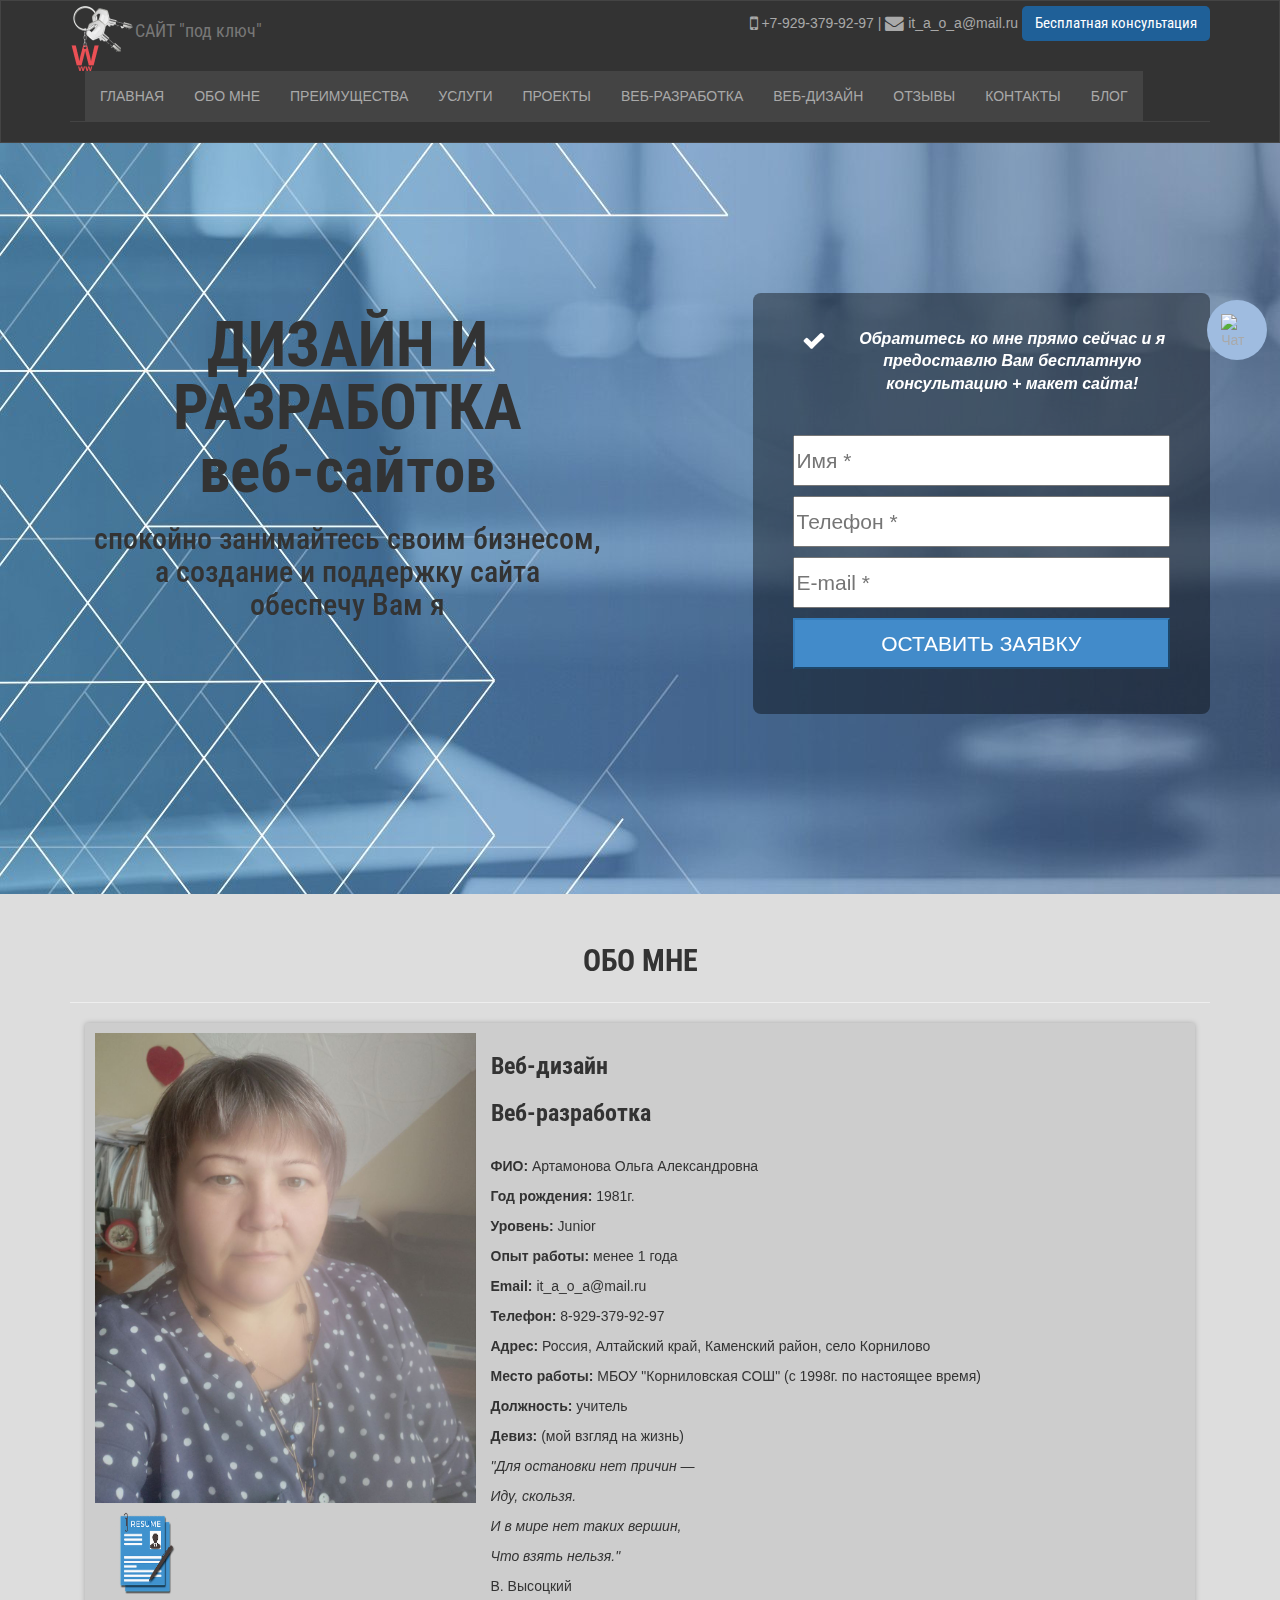
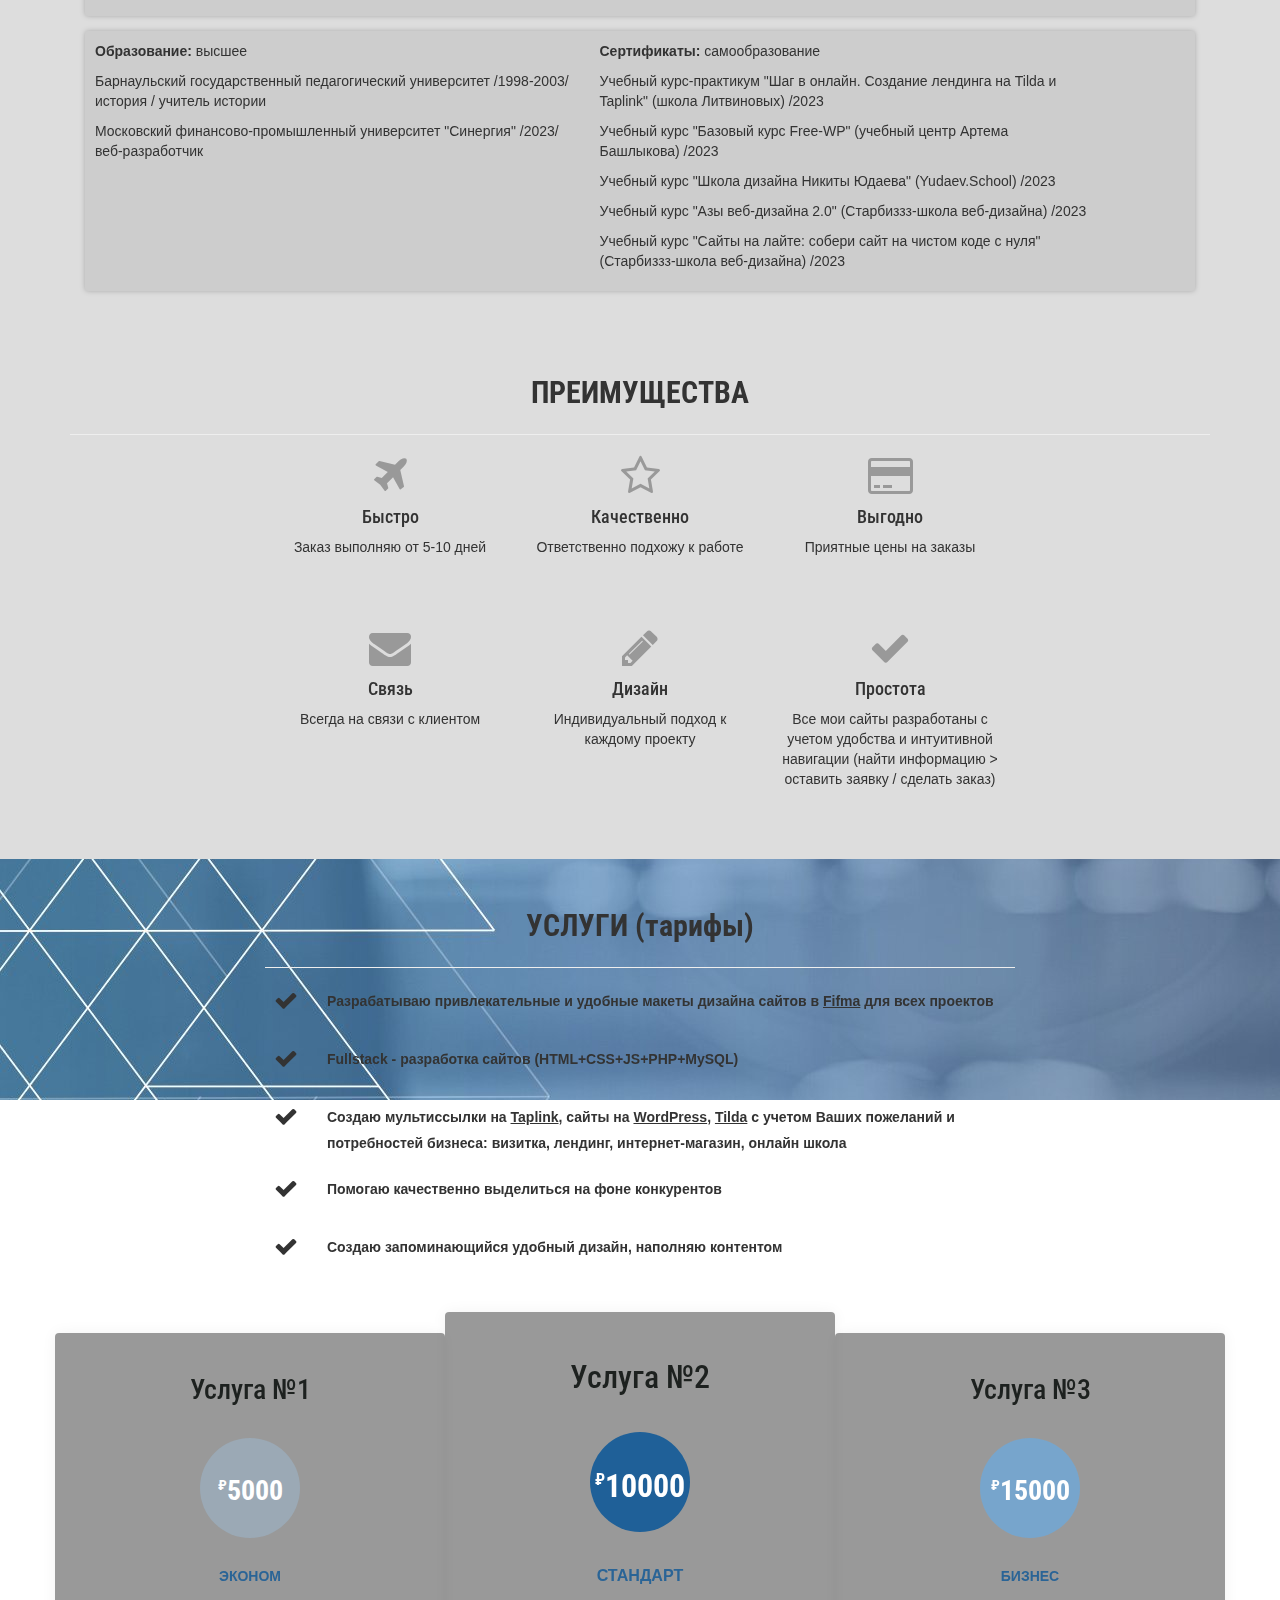
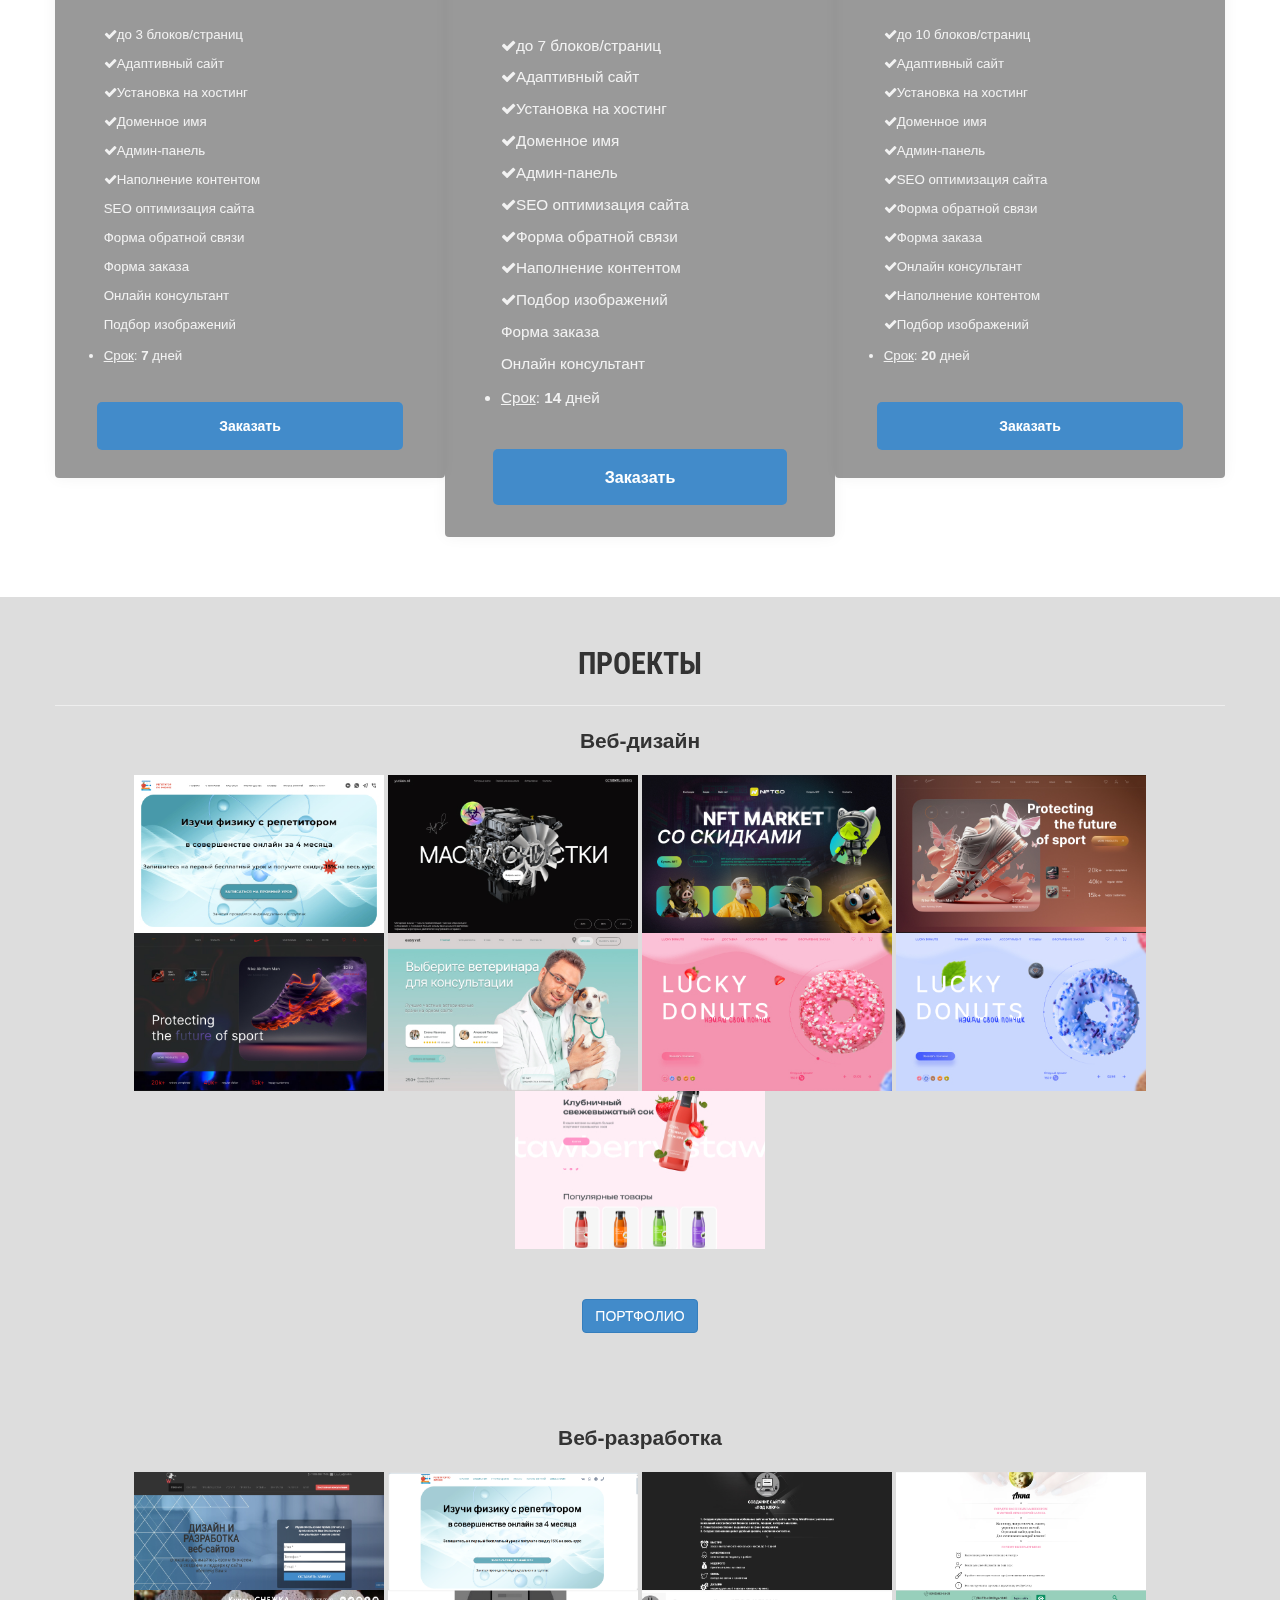
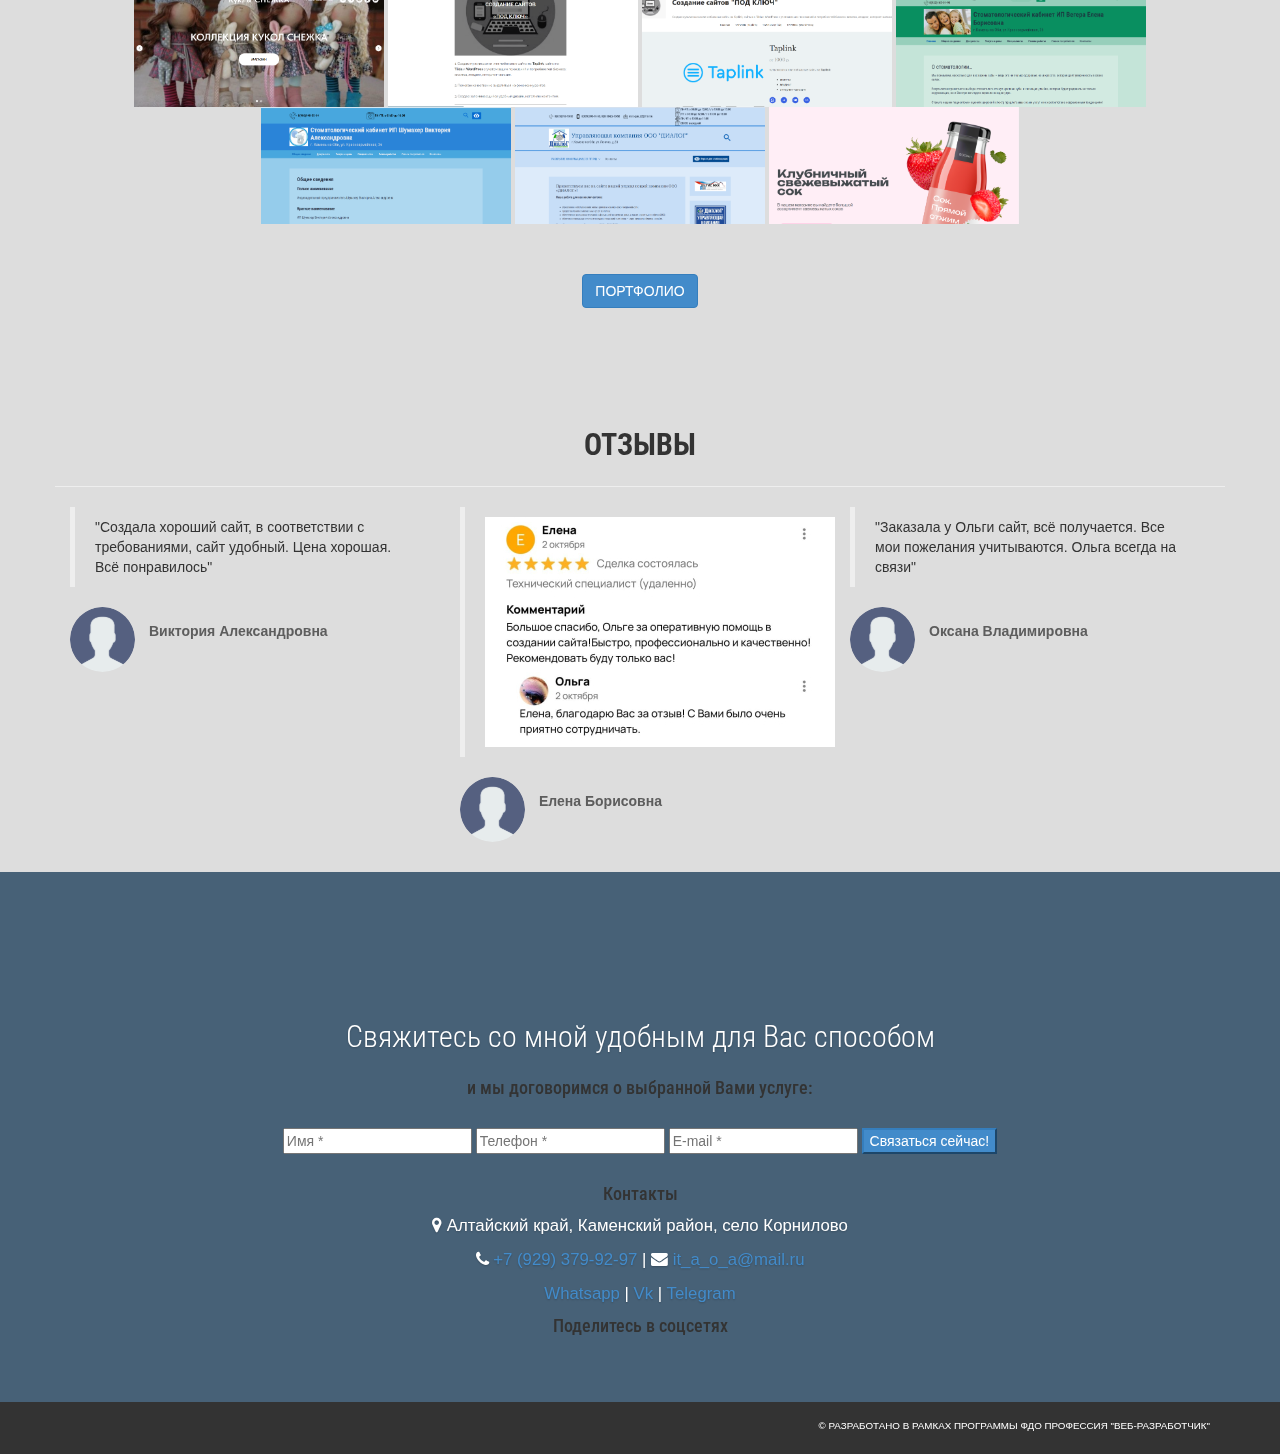
==== index.html @ b6590547 "Add files via upload" ====
<!DOCTYPE html>
<html lang="en">

<head>
    <meta charset="utf-8">
    <meta http-equiv="X-UA-Compatible" content="IE=edge">
    <meta name="viewport" content="width=device-width, initial-scale=1.0">
    <meta name="description" content="">
    <meta name="author" content="">
    <title>САЙТ "под ключ"</title>
    <!-- Bootstrap core CSS -->
    <link href="assets/css/bootstrap.css" rel="stylesheet">
    <!-- Custom styles for this template -->
    <link href="assets/css/font-awesome.min.css" rel="stylesheet">
    <link href="assets/css/main.css" rel="stylesheet">
    <link href="assets/css/animate.css" rel="stylesheet"> 
    <link href="assets/css/messenger.css" rel="stylesheet">    
    <link href="https://stackpath.bootstrapcdn.com/font-awesome/4.7.0/css/font-awesome.min.css" rel="stylesheet">        
</head>
<body>
    <div class="bgparallax"></div>  
    <!-- Fixed navbar -->
    <div class="navbar navbar-default navbar-top">
        <div class="container">
            <header style="padding-top:5px;">
                <!-- Блок с уникальным именем logo и стилем, который задаёт выравнивание элемента по левому краю -->
                <div id="logo" style="float:left">
                <!-- Элемент img для вывода изображения, которое имеет имя logo.png и расположено в папке images -->
                <a href="index.html"><img src="assets/img/logo.png"></a></div>     
                <div class="navbar-header">
                <a class="navbar-brand" href="#">САЙТ "под ключ"</a> </div>            
                <!-- Блок с уникальным именем contacts и стилем, который задаёт выравнивание элемента по правому краю -->
                <div id="contacts" style="float:right;">                    
                    <!--Элемент i служит для вывода иконки Awesome с именем fa-mobile -->
                    <i class="fa fa-mobile fa-lg"></i> +7-929-379-92-97 |
                    <i class="fa fa-envelope fa-lg"></i> it_a_o_a@mail.ru 
                    <button class="trigger">Бесплатная консультация</button>
                    <div class="modal">
                        <div class="modal-content">
                            <span class="close-button">×</span>
                            <form method="post" action="#">
                                <input type="text" name="name" id="header_form_name" placeholder="Имя *">
                                <input type="text" name="tel" id="header_form_name" placeholder="Телефон *">
                                <input type="text" name="email" id="header_form_email" placeholder="E-mail *">
                                <input type="submit" name="submit" value="ОСТАВИТЬ ЗАЯВКУ" class="btn-primary"> 
                            </form>
                        </div>
                    </div>  
                </div> 
                <div class="clearfix"></div>            
            </header> 
                <!-- Навигационное меню -->    
                <nav class="navbar navbar-default navbar-static-top" role="navigation">
                    <div class="navbar-header">
                        <button type="button" class="navbar-toggle collapsed" data-toggle="collapse" data-target="#bs-menu">
                          <span class="sr-only">Toggle navigation</span>
                          <span class="icon-bar"></span>
                          <span class="icon-bar"></span>
                          <span class="icon-bar"></span>
                        </button>
                    </div>
                    <div class="collapse navbar-collapse" id="bs-menu">
                        <ul class="nav navbar-nav">
                            <!-- Активный пункт меню "Главная" -->
                            <li class="active"><a href="index.html">ГЛАВНАЯ</a></li>
                            <!-- Пункт меню "Обо мне" -->
                            <li class="active"><a href="#about">ОБО МНЕ</a></li>
                            <!-- Пункт меню "Преимущества" -->
                            <li class="active"><a href="#benefits">ПРЕИМУЩЕСТВА</a></li>
                            <!-- Пункт меню "Услуги" -->
                            <li class="active"><a href="#tarifs">УСЛУГИ</a></li>
                            <!-- Пункт меню "Проекты" -->
                            <li class="active"><a href="#work">ПРОЕКТЫ</a></li>                                
                            <!-- Пункт меню "Портфолио" -->
                            <li class="active"><a href="portfolio.html">ВЕБ-РАЗРАБОТКА</a></li>
                            <!-- Пункт меню "Галерея" -->
                            <li class="active"><a href="slider.html">ВЕБ-ДИЗАЙН</a></li>       
                            <!-- Пункт меню "Отзывы" -->
                            <li class="active"><a href="#testimonials">ОТЗЫВЫ</a></li>
                            <!-- Пункт меню "Контакты" -->
                            <li class="active"><a href="contacts.html">КОНТАКТЫ</a></li>                           
                            <!-- Пункт меню "Блог" -->
                            <li class="active"><a href="blog.html">БЛОГ</a></li>
                        </ul>                        
                    </div>
                    <div class="messenger">
                        <div title="Чат с менеджером" class="messenger-btn"><img src="https://volgo-prime.ru/img/icons/chat.svg" alt="Чат" /></div>
                        <div id="messenger-links" class="messenger-links">
                        <a title="Позвонить" href="tel:+7 (929) 379-92-97"><img src="https://volgo-prime.ru/img/icons/phone-icon.svg" alt="Позвонить" /></a>
                        <a title="Whatsapp" href="whatsapp://send?phone=+79293799297"><img src="https://volgo-prime.ru/img/icons/whatsapp-icon.svg" alt="Whatsapp" /></a>
                        <a title="Telegram" href="https://telegram.me/it_a_o_a"><img src="https://volgo-prime.ru/img/icons/telegram-icon.svg" alt="Telegram" /></a>
                        <a title="Вконтакте" href="https://vk.com/artamonovaolgaa"><img src="https://volgo-prime.ru/img/icons/vk-icon.svg" alt="Вконтакте" /></a>
                        </div>
                    </div>
                </nav>  
        </div>
    </div>   
    <div class="jumbotron">
        <div class="container">
            <!-- вступительный блок  -->
            <div class="row">
                <div class="col-sm-6 col-md-7 col-lg-6">                    
                        <h1><b>ДИЗАЙН И РАЗРАБОТКА <br> веб-сайтов</b></h1>
                        <h2>спокойно занимайтесь своим бизнесом, <br> а создание и поддержку сайта <br> обеспечу Вам я</h2> 
                </div>
                <div class="col-sm-6 col-md-5 col-lg-offset-1">
                    <div class="headform">
                        <ul class="headform-list">
                            <li>
                                <p><i class="fa fa-check"></i> <b>Обратитесь ко мне прямо сейчас и я предоставлю Вам бесплатную консультацию + макет сайта!</b> </p>
                            </li>                            
                        </ul>
                        <form method="post" action="#">
                            <input type="text" name="name" id="header_form_name" placeholder="Имя *">
                            <input type="text" name="tel" id="header_form_name" placeholder="Телефон *">
                            <input type="text" name="email" id="header_form_email" placeholder="E-mail *">
                            <input type="submit" name="submit" value="ОСТАВИТЬ ЗАЯВКУ" class="btn-primary"> 
                        </form>
                    </div>
                </div>
            </div>
        </div>
    </div>                
    <main role="main">
        <div class="bg-2">
            <div class="container">
                <!-- Обо мне  -->
                <section id="about">
                    <h2 class="text-center"><b>ОБО МНЕ</b></h2>
                    <!-- Создание горизонтальной линии -->
                    <hr />
                    <!-- Создание 1 блока -->
                    <ul style="list-style:none; margin:15px; padding:10px; box-shadow:0 0 5px #aaa;
                background: #cdcdcd; border-radius: 3px;">
                        <li class="list1_img" style="float:left; width: 35%;">
                        <img src="assets/img/about.jpg" class="img-responsive">
                        <a  target="_blank" href="assets/img/rezyume1.png">
                            <img width="100" height="100" src="assets/img/rezyume.png"></a>
                        </li>
                        <li class="list1_desc" style="float:left; width:50%; margin-left:1em;">
                        <h3><b>Веб-дизайн</b></h3>
                        <h3><b>Веб-разработка</b></h3>
                        <br>
                        <p><b>ФИО: </b>Артамонова Ольга Александровна</p>
                        <p><b>Год рождения: </b>1981г.</p>
                        <p><b>Уровень: </b>Junior</p>
                        <p><b>Опыт работы: </b>менее 1 года</p>
                        <p><b>Email: </b>it_a_o_a@mail.ru</p>
                        <p><b>Телефон: </b>8-929-379-92-97</p>
                        <p><b>Адрес: </b>Россия, Алтайский край, Каменский район, село Корнилово</p>
                        <p><b>Место работы: </b>МБОУ "Корниловская СОШ" (с 1998г. по настоящее время)</p>
                        <p><b>Должность: </b>учитель</p>
                        <p><b>Девиз: </b>(мой взгляд на жизнь)</p>
                        <p><i>"Для остановки нет причин — </i></p>
                        <p><i>Иду, скользя.</i></p>
                        <p><i>И в мире нет таких вершин,</i></p>
                        <p><i>Что взять нельзя."</i></p>
                        <p>В. Высоцкий</p>                       
                        </li>
                        <div class="clearfix"> </div>
                    </ul>
                    <!-- Создание 2 блока -->
                    <ul style="list-style:none; margin:15px; padding:10px; box-shadow:0 0 5px #aaa;
                background: #cdcdcd; border-radius: 3px;">
                        <li class="list1_img" style="float:left; width: 45%;">
                            <p><b>Образование: </b>высшее</p>
                            <p>Барнаульский государственный педагогический университет /1998-2003/ история / учитель истории </p>
                            <p>Московский финансово-промышленный университет "Синергия" /2023/ веб-разработчик </p>
                        </li>
                        <li class="list1_desc" style="float:left; width:45%; margin-left:1em;">                            
                            <p><b>Сертификаты: </b>самообразование</p>
                            <p>Учебный курс-практикум "Шаг в онлайн. Создание лендинга на Tilda и Taplink" (школа Литвиновых) /2023 </p>
                            <p>Учебный курс "Базовый курс Free-WP" (учебный центр Артема Башлыкова) /2023 </p>
                            <p>Учебный курс "Школа дизайна Никиты Юдаева" (Yudaev.School) /2023 </p>
                            <p>Учебный курс "Азы веб-дизайна 2.0" (Старбиззз-школа веб-дизайна) /2023 </p>
                            <p>Учебный курс "Сайты на лайте: собери сайт на чистом коде с нуля" (Старбиззз-школа веб-дизайна) /2023 </p>
                        </li>
                        <div class="clearfix"> </div>
                    </ul>
                    <br>                    
                </section>
                <!-- Преимущества  -->
                <section id="benefits">
                    <h2 class="text-center"><b>ПРЕИМУЩЕСТВА</b></h2>
                    <!-- Создание горизонтальной линии -->
                    <hr />
                    <div class="row">
                        <div class="col-lg-8 col-lg-offset-2">
                            <div class="col-md-4 text-center"> <a href="#"><i class="fa fa-plane fa-3x"></i></a>
                                <h4>Быстро</h4>
                                <p>Заказ выполняю от 5-10 дней</p>
                            </div>
                            <div class="col-md-4 text-center"> <a href="#"><i class="fa fa-star-o fa-3x"></i></a>
                                <h4>Качественно</h4>
                                <p>Ответственно подхожу к работе</p>
                            </div>
                            <div class="col-md-4 text-center"> <a href="#"><i class="fa fa-credit-card fa-3x"></i></a>
                                <h4>Выгодно</h4>
                                <p>Приятные цены на заказы</p>
                            </div>
                        </div>
                    </div>
                    <br>
                    <br>
                    <br>
                    <div class="row">
                        <div class="col-lg-8 col-lg-offset-2">
                            <div class="col-md-4 text-center"> <a href="#"><i class="fa fa-envelope fa-3x"></i></a>
                                <h4>Связь</h4>
                                <p>Всегда на связи с клиентом</p>
                            </div>                           
                            <div class="col-md-4 text-center"> <a href="#"><i class="fa fa-pencil fa-3x"></i></a>
                                <h4>Дизайн</h4>
                                <p>Индивидуальный подход к каждому проекту</p>
                            </div>
                            <div class="col-md-4 text-center"> <a href="#"><i class="fa fa-check fa-3x"></i></a>
                                <h4>Простота</h4>
                                <p>Все мои сайты разработаны с учетом удобства и интуитивной навигации (найти информацию > оставить заявку / сделать заказ)</p>
                            </div>
                        </div>
                    </div>                    
                </section>
                <br>
                <br>
                <br>
            </div>
        </div>      
        <!-- Услуги -->
        <div class="container">
            <section id="tarifs">
                <div class="row">
                    <div class="col-lg-8 col-lg-offset-2">
                        <h2 class="text-center"><b>УСЛУГИ (тарифы)</b></h2>
                        <!-- Создание горизонтальной линии -->
                        <hr />
                        <ul class="headform-list">
                            <li>
                                <p><i class="fa fa-check"></i> <b>Разрабатываю привлекательные и удобные макеты дизайна сайтов в <u>Fifma</u> для всех проектов</b> </p>
                            </li>
                            <li>
                                <p><i class="fa fa-check"></i> <b>Fullstack - разработка сайтов (HTML+CSS+JS+PHP+MySQL)</b> </p>
                            </li>
                            <li>
                                <p><i class="fa fa-check"></i> <b>Создаю мультиссылки на <u>Taplink</u>, сайты на <u>WordPress</u>, <u>Tilda</u> с учетом Ваших пожеланий и потребностей бизнеса: визитка, лендинг, интернет-магазин, онлайн школа</b> </p>
                            </li>
                            <li>
                                <p><i class="fa fa-check"></i> <b>Помогаю качественно выделиться на фоне конкурентов</b> </p>
                            </li>
                            <li>
                                <p><i class="fa fa-check"></i> <b>Создаю запоминающийся удобный дизайн, наполняю контентом</b> </p>
                            </li>
                        </ul>
                        <p></p>
                    </div>
                </div>
                <div class="row">
                    <div class="col-lg-4 pricing_item">
                        <h3>Услуга №1</h3>
                        <h5 class="price"><span class="currency">₽</span>5000</h5>
                        <p class="sentence"><b>ЭКОНОМ</b></p>
                        <ul>
                            <p><i class="fa fa-check"></i>до 3 блоков/страниц</p>                                                     
                            <p><i class="fa fa-check"></i>Адаптивный сайт</p>
                            <p><i class="fa fa-check"></i>Установка на хостинг</p>
                            <p><i class="fa fa-check"></i>Доменное имя</p>
                            <p><i class="fa fa-check"></i>Админ-панель</p>                            
                            <p><i class="fa fa-check"></i>Наполнение контентом</p> 
                            <p>SEO оптимизация сайта</p>
                            <p>Форма обратной связи</p>   
                            <p>Форма заказа</p>
                            <p>Онлайн консультант</p>
                            <p>Подбор изображений</p>
                            <li><u>Срок</u>: <strong>7</strong> дней</li>
                        </ul>
                        <button>Заказать</button>
                    </div>
                    <div class="col-lg-4 pricing_item featured">
                        <h3>Услуга №2</h3>
                        <h5 class="price"><span class="currency">₽</span>10000</h5>
                        <p class="sentence">СТАНДАРТ</p>
                        <ul>
                            <p><i class="fa fa-check"></i>до 7 блоков/страниц</p>
                            <p><i class="fa fa-check"></i>Адаптивный сайт</p>
                            <p><i class="fa fa-check"></i>Установка на хостинг</p>
                            <p><i class="fa fa-check"></i>Доменное имя</p>
                            <p><i class="fa fa-check"></i>Админ-панель</p>
                            <p><i class="fa fa-check"></i>SEO оптимизация сайта</p>
                            <p><i class="fa fa-check"></i>Форма обратной связи</p>
                            <p><i class="fa fa-check"></i>Наполнение контентом</p>
                            <p><i class="fa fa-check"></i>Подбор изображений</p>                              
                            <p>Форма заказа</p>
                            <p>Онлайн консультант</p>                            
                            <li><u>Срок</u>: <strong>14</strong> дней</li>
                        </ul>
                        <button>Заказать</button>
                    </div>
                    <div class="col-lg-4 pricing_item">
                        <h3>Услуга №3</h3>
                        <h4 class="price"><span class="currency">₽</span>15000</h4>
                        <p class="sentence">БИЗНЕС</p>
                        <ul>
                            <p><i class="fa fa-check"></i>до 10 блоков/страниц</p>
                            <p><i class="fa fa-check"></i>Адаптивный сайт</p>
                            <p><i class="fa fa-check"></i>Установка на хостинг</p>
                            <p><i class="fa fa-check"></i>Доменное имя</p>
                            <p><i class="fa fa-check"></i>Админ-панель</p>
                            <p><i class="fa fa-check"></i>SEO оптимизация сайта</p>
                            <p><i class="fa fa-check"></i>Форма обратной связи</p>
                            <p><i class="fa fa-check"></i>Форма заказа</p>
                            <p><i class="fa fa-check"></i>Онлайн консультант</p>
                            <p><i class="fa fa-check"></i>Наполнение контентом</p>
                            <p><i class="fa fa-check"></i>Подбор изображений</p>                             
                            <li><u>Срок</u>: <strong>20</strong> дней</li>
                        </ul>
                        <button>Заказать</button>
                    </div>
                </div>                
            </section>
            <br>
            <br>
            <br>
        </div>
        <!-- Проекты -->
        <!-- Блок, содержащий информацию об основных проектах -->    
        <div class="bg-2">
            <div class="container">                          
                <section id="work">
                    <!-- Создание ряда, с выравниванием текста внутри блока по центру и заполнением фона цветом #f3f3f3 -->
                    <div class="row" style="text-align:center;">
                    <!-- Создание заголовка h2 -->
                    <h2><b>ПРОЕКТЫ</b></h2>                                        
                    <!-- Создание горизонтальной линии -->
                    <hr />                                  
                    <!-- Создание дополнительного текста под заголовком -->
                    <p class="lead"><b>Веб-дизайн</b></p>
                    <img class="aligncenter" src="assets/img/pic1.jpg" style="width:250px" onclick="this.style.width='800px'"
                    onmouseout="this.style.width='250px'" > 
                    <img class="aligncenter" src="assets/img/pic2.jpg" style="width:250px" onclick="this.style.width='800px'"
                    onmouseout="this.style.width='250px'" >
                    <img class="aligncenter" src="assets/img/pic3.jpg" style="width:250px" onclick="this.style.width='800px'"
                    onmouseout="this.style.width='250px'" >
                    <img class="aligncenter" src="assets/img/pic4.jpg" style="width:250px" onclick="this.style.width='800px'"
                    onmouseout="this.style.width='250px'" >
                    <img class="aligncenter" src="assets/img/pic5.jpg" style="width:250px" onclick="this.style.width='800px'"
                    onmouseout="this.style.width='250px'" >
                    <img class="aligncenter" src="assets/img/pic6.jpg" style="width:250px" onclick="this.style.width='800px'"
                    onmouseout="this.style.width='250px'" >
                    <img class="aligncenter" src="assets/img/pic7.jpg" style="width:250px" onclick="this.style.width='800px'"
                    onmouseout="this.style.width='250px'" >
                    <img class="aligncenter" src="assets/img/pic8.jpg" style="width:250px" onclick="this.style.width='800px'"
                    onmouseout="this.style.width='250px'" >
                    <img class="aligncenter" src="assets/img/pic9.png" style="width:250px" onclick="this.style.width='800px'"
                    onmouseout="this.style.width='250px'" >                    
                    <br> 
                    <div class="text-center"> <a href="slider.html" class="btn btn-primary jbutton">ПОРТФОЛИО</a> </div>
                    <br>
                    <!-- Создание дополнительного текста под заголовком -->
                    <p class="lead"><b>Веб-разработка</b></p>               
                    <img class="aligncenter" src="assets/img/w.png" style="width:250px" onclick="this.style.width='800px'"
                    onmouseout="this.style.width='250px'" > 
                    <img class="aligncenter" src="assets/img/w1.png" style="width:250px" onclick="this.style.width='800px'"
                    onmouseout="this.style.width='250px'" >
                    <img class="aligncenter" src="assets/img/w2.png" style="width:250px" onclick="this.style.width='800px'"
                    onmouseout="this.style.width='250px'" >
                    <img class="aligncenter" src="assets/img/w3.png" style="width:250px" onclick="this.style.width='800px'"
                    onmouseout="this.style.width='250px'" >
                    <img class="aligncenter" src="assets/img/w4.png" style="width:250px" onclick="this.style.width='800px'"
                    onmouseout="this.style.width='250px'" >
                    <img class="aligncenter" src="assets/img/w5.png" style="width:250px" onclick="this.style.width='800px'"
                    onmouseout="this.style.width='250px'" >
                    <img class="aligncenter" src="assets/img/w6.png" style="width:250px" onclick="this.style.width='800px'"
                    onmouseout="this.style.width='250px'" >
                    <img class="aligncenter" src="assets/img/w7.png" style="width:250px" onclick="this.style.width='800px'"
                    onmouseout="this.style.width='250px'" >
                    <img class="aligncenter" src="assets/img/w8.png" style="width:250px" onclick="this.style.width='800px'"
                    onmouseout="this.style.width='250px'" >
                    <img class="aligncenter" src="assets/img/w9.png" style="width:250px" onclick="this.style.width='800px'"
                    onmouseout="this.style.width='250px'" >
                    <img class="aligncenter" src="assets/img/w10.png" style="width:250px" onclick="this.style.width='800px'"
                    onmouseout="this.style.width='250px'" >
                    </div>
                    <div class="text-center"> <a href="portfolio.html" class="btn btn-primary jbutton">ПОРТФОЛИО</a> </div> 
                </section> 
            </div>
        </div>
        <!-- Отзывы -->
        <div class="bg-2">
            <div class="container">
                <div class="row">
                    <section id="testimonials" class ="testimonials">
                        <h2 class="text-center"><b>ОТЗЫВЫ</b></h2>
                        <!-- Создание горизонтальной линии -->
                        <hr />
                        <div class="col-lg-4">
                            <blockquote>"Создала хороший сайт, в соответствии с требованиями, сайт удобный. Цена хорошая. Всё понравилось"</blockquote>
                            <div class="avatar"> <img src="assets/img/avatar.svg" />
                                <p>Виктория Александровна</p>
                            </div>
                        </div>
                        <div class="col-lg-4">
                            <blockquote> <img src="assets/img/vegera.jpg" /> </blockquote>
                            <div class="avatar"> <img src="assets/img/avatar.svg" />
                                <p>Елена Борисовна</p>
                            </div>
                        </div>
                        <div class="col-lg-4">
                            <blockquote>"Заказала у Ольги сайт, всё получается. Все мои пожелания учитываются. Ольга всегда на связи"</blockquote>
                            <div class="avatar"> <img src="assets/img/avatar.svg" />
                                <p>Оксана Владимировна</p>
                            </div>
                        </div>
                    </section>
                </div>
            </div>            
        </div>        
        <!-- Призыв к действию  -->
        <section id="contacts" class="action">
            <div class="container">
                <div class="row">
                    <h2>Свяжитесь со мной удобным для Вас способом</h2>
                    <h4>и мы договоримся о выбранной Вами услуге:</h4>                    
                </div>
                <br>
                <form method="post" action="#">
                    <input type="text" name="name" id="header_form_name" placeholder="Имя *">
                    <input type="text" name="tel" id="header_form_name" placeholder="Телефон *">
                    <input type="text" name="email" id="header_form_email" placeholder="E-mail *">
                    <input type="submit" name="submit" value="Связаться сейчас!" class="btn-primary"> 
                </form>
                <br>                
                <div class="info-box">                
                    <h4>Контакты</h4>                        
                    <p><span class="icon"><i class="fa fa-map-marker" aria-hidden="true"></i></span>
                    <span class="info">Алтайский край, Каменский район, село Корнилово</span></p>                        
                    <p><span class="icon"><i class="fa fa-phone" aria-hidden="true"></i></span>
                    <span class="info"><a href="tel:+7 (929) 379-92-97">+7 (929) 379-92-97</a></span> | 
                    <span class="icon"><i class="fa fa-envelope" aria-hidden="true"></i></span>
                    <span class="info"><a href="mailto:it_a_o_a@mail.ru">it_a_o_a@mail.ru</a></span></p>
                    <p><a href="whatsapp://send?phone=+79293799297">Whatsapp</a> |  
                    <a href="https://vk.com/artamonovaolgaa">Vk</a>  |
                    <a href="https://telegram.me/it_a_o_a">Telegram</a></p> 
                    <h4>Поделитесь в соцсетях</h4>   
                    <div class="ya-share2" data-curtain data-size="s" data-shape="round" data-services="whatsapp,vkontakte,telegram,odnoklassniki"></div>
                    
                </div>
            </div>
        </section>   
    </main>  
    <!-- Footer================================================== -->
    <footer>
        <div class="container">
            <p>© разработано в рамках программы ФДО Профессия "Веб-разработчик" </p>
        </div>
    </footer>
    
    <script src="assets/js/accordion.js"></script>
    <script src="https://code.jquery.com/jquery-1.10.2.min.js"></script>
    <script src="assets/js/scroll.js"></script>
    <script src="assets/js/modalButton.js"></script> 
    <script src="assets/js/slider.js"></script>    
    <script src="assets/js/messenger.js"></script>  
    <script src="https://yastatic.net/share2/share.js" async></script>     
    <script type="text/javascript">
        $(window).scroll(function (e) {
            parallax();
        });

        function parallax() {
            var scrolled = $(window).scrollTop();
            $('.bgparallax').css('top', -(scrolled * 0.2) + 'px');
        }
    </script>    
    <!-- Bootstrap JS размещен внизу для ускорения загрузки -->
    <script src="assets/js/bootstrap.js"></script>
    
</body>
</html>
---- assets/css/main.css ----
@import 'https://fonts.googleapis.com/css?family=Roboto+Condensed';/* импорт шрифта для заголовков */

.navbar-brand,
h1,
h2,
h3,
h4,
h5,
h6 {
    font-family: 'Roboto Condensed', sans-serif;    /* Гуглфонт вывод */
}

/*кнопка вверх*/

.button {
	display: block;
	background: url(путь+к+изображению) center no-repeat;
	height: 32px; width: 32px;
	position: fixed; bottom: 10px; right: 10px;
	z-index: 1;
}

/* dark menu */
.navbar-default {
    background-color: #333333;
    border-color: #444444;
    color: darkgrey;
    border-radius: 0;
}

.navbar-default .navbar-nav > .active > a, .navbar-default .navbar-nav > .active > a:hover, .navbar-default .navbar-nav > .active > a:focus {
    color: darkgrey;
    background-color: #55555580;
}
ul.header_box li span {
    color: #555;
}
    
.header_top {
    float: right;
}
    
.logo {
    float: left;
}
    
ul.header_box li {
    display: inline-block;
}
    
ul.header_box {
    list-style: none;
    padding: 0;
    float: left;
    margin: 3px 20px 0 0px;
}
    
ul.header_box li.mobile_left {
    border-right: 1px solid #E1E1E1;
    padding-right: 15px;
}

.trigger{
  text-align: center;
  padding: 7px 13px;
  background: #1f6098;
  color: #fff;
  font-size: 15px;
  outline: none;
  border: none;
  border-radius: 5px;
  font-family: Roboto Condensed;
}

.modal {
  position: fixed;
  left: 0;
  top: 0;
  width: 100%;
  height: 100%;
  background-color: rgba(0, 0, 0, 0.5);
  opacity: 0;
  visibility: hidden;
  transform: scale(1.1);
  transition: visibility 0s linear 0.25s, opacity 0.25s 0s, transform 0.25s;
}
.modal-content {
  position: absolute;
  top: 50%;
  left: 50%;
  transform: translate(-50%, -50%);
  background-color: white;
  padding: 1rem 1.5rem;
  width: 24rem;
  border-radius: 0.5rem;
}
.close-button {
  float: right;
  width: 1.5rem;
  line-height: 1.5rem;
  text-align: center;
  cursor: pointer;
  border-radius: 0.25rem;
  background-color: lightgray;
}
.close-button:hover {
  background-color: darkgray;
}
.show-modal {
  opacity: 1;
  visibility: visible;
  transform: scale(1.0);
  transition: visibility 0s linear 0s, opacity 0.25s 0s, transform 0.25s;
}

/* form */

.headform-list {
    list-style-type: none;
    line-height: 26px;
    font-weight: 400;
    padding: 0px;
    margin-bottom: 40px;
}

.headform {
    overflow: hidden;
    position: relative;
    background-color: rgba(0,0,0,.4);
    padding: 35px 40px;
    border-radius: 8px;
}

.headform input, .headform button, .headform select, .headform textarea {
    width: 100%;
    margin-bottom: 10px;
}

.headform-list li .fa {
    position: absolute;
    top: 0px;
    left: 0px;
    width: 42px;
    font-size: 24px;
    text-align: center;

}
.headform-list li {
    position: relative;
    min-height: 38px;
    padding-left: 62px;
    margin-bottom: 20px;
    }
.jumbotron p {
    color: #fff;
    font-size: 16px;
    font-style: italic;
}

/* fon */

.jumbotron {    
    background: transparent;
    max-width: 100%;
    padding-top: 150px;
    padding-bottom: 150px;
    text-align: center;
    margin-top: -20px;
}
/* bg parallax*/

.bgparallax {
  background: url(../img/fon.jpg) repeat;
  position: fixed;
  width: 100%;
  height: 300%;
  top:0;
  left:0;
  z-index: -1;
}

/* icons */

#benefits i {
    color: #999;
}

section h2 {
    padding-top: 30px;
    margin-bottom: 25px;
}


/* =========Tarif styles======== */


/* общий вид тарифа */

.pricing_item {
    background-color: rgba(0,0,0,.4); /* строка изменена */
    border-radius: 4px; /* строка изменена */
    position: relative;
    display: -webkit-flex;
    display: flex;
    -webkit-flex-direction: column;
    flex-direction: column;
    -webkit-align-items: stretch;
    align-items: stretch;
    text-align: center;
    -webkit-flex: 0 1 330px;
    flex: 0 1 330px;
    padding: 2em 3em;
    margin: 1em;
    color: #f2f2f2; /* строка изменена */
    cursor: default;
    overflow: hidden;
    box-shadow: 0 0 15px rgba(0, 0, 0, 0.05);
}


/* смена фона при нажатии */

.pricing_item:hover {
    color: #444;
    background: #ddd; /* строка изменена */
}


/* индивидуальная подложка ценника в каждом тарифе */

.pricing_item:first-child .price {
    background: #9ba9b5;
}

.pricing_item:nth-child(2) .price {
    background: #1f6098;
}


/* на широких экранах отступы и выделение средней колонки тарифа */

@media screen and (min-width: 66.250em) {
    .pricing_item {
        margin: 1.5em 0;
    }
    .featured {
        z-index: 10;
        margin: 0;
        font-size: 1.15em;
    }
}


/* заголовок */

.pricing_item h3 {
    font-size: 2em;
    margin: 0.5em 0 0;
    color: #1d211f;
}


/* подложка ценника */

.price {
    font-size: 2em;
    font-weight: bold;
    color: #fff;
    position: relative;
    z-index: 100;
    line-height: 95px;
    width: 100px;
    height: 100px;
    margin: 1.15em auto 1em;
    border-radius: 50%;
    background: #77a5cc;
    -webkit-transition: color 0.3s, background 0.3s;
    transition: color 0.3s, background 0.3s;
}


/* валюта */

.currency {
    font-size: 0.5em;
    vertical-align: super;
}


/* уточнение предложения */

.sentence {
    font-weight: bold;
    margin: 0 0 1em 0;
    padding: 0 0 0.5em;
    color: #2a6496;
}


/* список */

.pricing_item ul {
    font-size: 0.95em;
    margin: 0;
    padding: 1.5em 0.5em 2.5em;
    text-align: left;
}


/* пункты списка */

.pricing_item li {
    padding: 0.15em 0;
}


/* кнопка заказа тарифа */

.pricing_item button {
    font-weight: bold;
    margin-top: auto;
    padding: 1em 2em;
    color: #fff;
    border-radius: 5px;
    background: #428bca;
    -webkit-transition: background-color 0.3s;
    transition: background-color 0.3s;
    border: none;
}


/* смена цвета при нажатии кнопки */

.pricing_item button:hover,
.pricing_item button:focus {
    background-color: #285e8e;
}


/* фон тарифов*/

.bg-2 {
    background: #dddddd;
}

/* =========Testimonials styles======== */

testimonials {
    padding: 4em 0;
    text-align: center;
}

.testimonials .avatar img {
    border-radius: 50%;
    float: left;
    display: inline;
    margin-right: 1em;
    width: 65px;
    height: 65px;
    margin-bottom: 30px;
}

.testimonials .avatar p {
    text-align: left;
    padding-top: 1em;
    color: #5d5d5d;
    font-weight: 900;
}

/* Action */

.action {
    background: #476177;
    min-height: 180px;
    width: 100%;
    padding: 4em 0;
    text-align: center;
}

.action h2 {
    color: #fff;
    font-weight: 300;
    text-shadow: 0 1px 2px rgba(0, 0, 0, .2);
}

.action p {
    color: #fff;
    text-shadow: 0 1px 2px rgba(0, 0, 0, .2);
    font-size: 1.2em;
}

.action .container {
    margin-top: 3em;
}

/* Footer */

footer {
    background: #333333;
    padding: 1em 0;
    text-align: right;
}


footer p {
    color: #fff;
    line-height: 1;
    text-transform: uppercase;
    font-size: 0.7em;
    margin-top: 0.5em;
    
}

.jbutton {
    margin-top: 50px;
    margin-bottom: 70px;
}
---- assets/css/messenger.css ----
.messenger {
    display: block;
    position: fixed;
    right: 1%;
    bottom: 60%;
    width: 260px;
    height: 60px;
    /* overflow: hidden; */
  }
  .messenger-btn {
      padding: 14px;
      display: block;
      width: 60px;
      height: 60px;
      border-radius: 60px;
      background-color: #9fbce0;
      position: absolute;
      right: 0;
      top: 0;
      cursor: pointer;
      z-index: 2;
    }
  .messenger-btn img {
    width: 32px;
    height: 32px;
  }
  .messenger-links {
    position: absolute;
    left: 0px;
    top: 10px;
    width: 240px;
    transform: scale(0);
    transform-origin: 100% 50%;
    -webkit-transition: all 0.3s;
    -o-transition: all 0.3s;
    transition: all 0.3s;
    z-index: 0;
  }
  .messenger-links.show {
    left: -45px;
    transform: scale(1);
  }
  .messenger-links a {
    width: 40px;
    margin-left: 4px;
  }
  .messenger-links img {
    max-width: 40px;
    -webkit-transition: all 0.3s;
    -o-transition: all 0.3s;
    transition: all 0.3s;
  }
  .messenger-links a:hover img {
    transform: scale(1.1);
    text-decoration: none;
  }
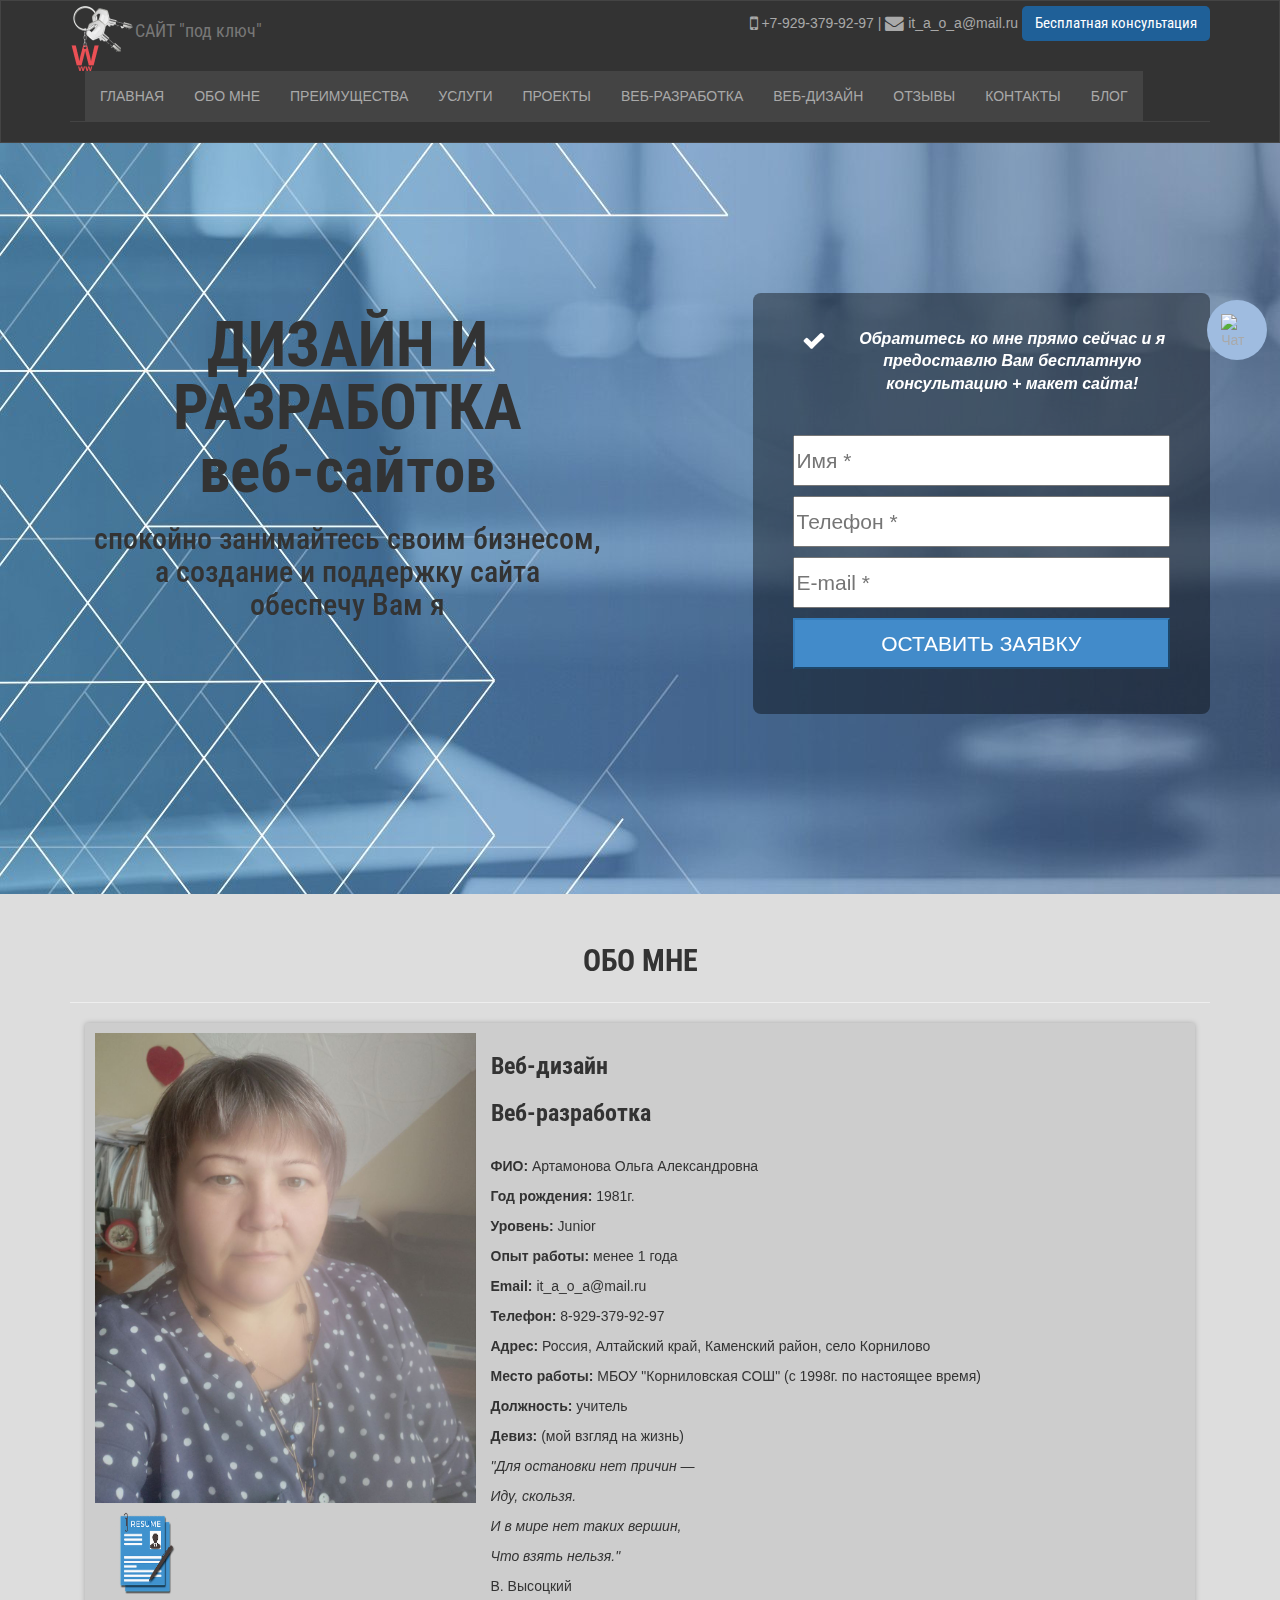
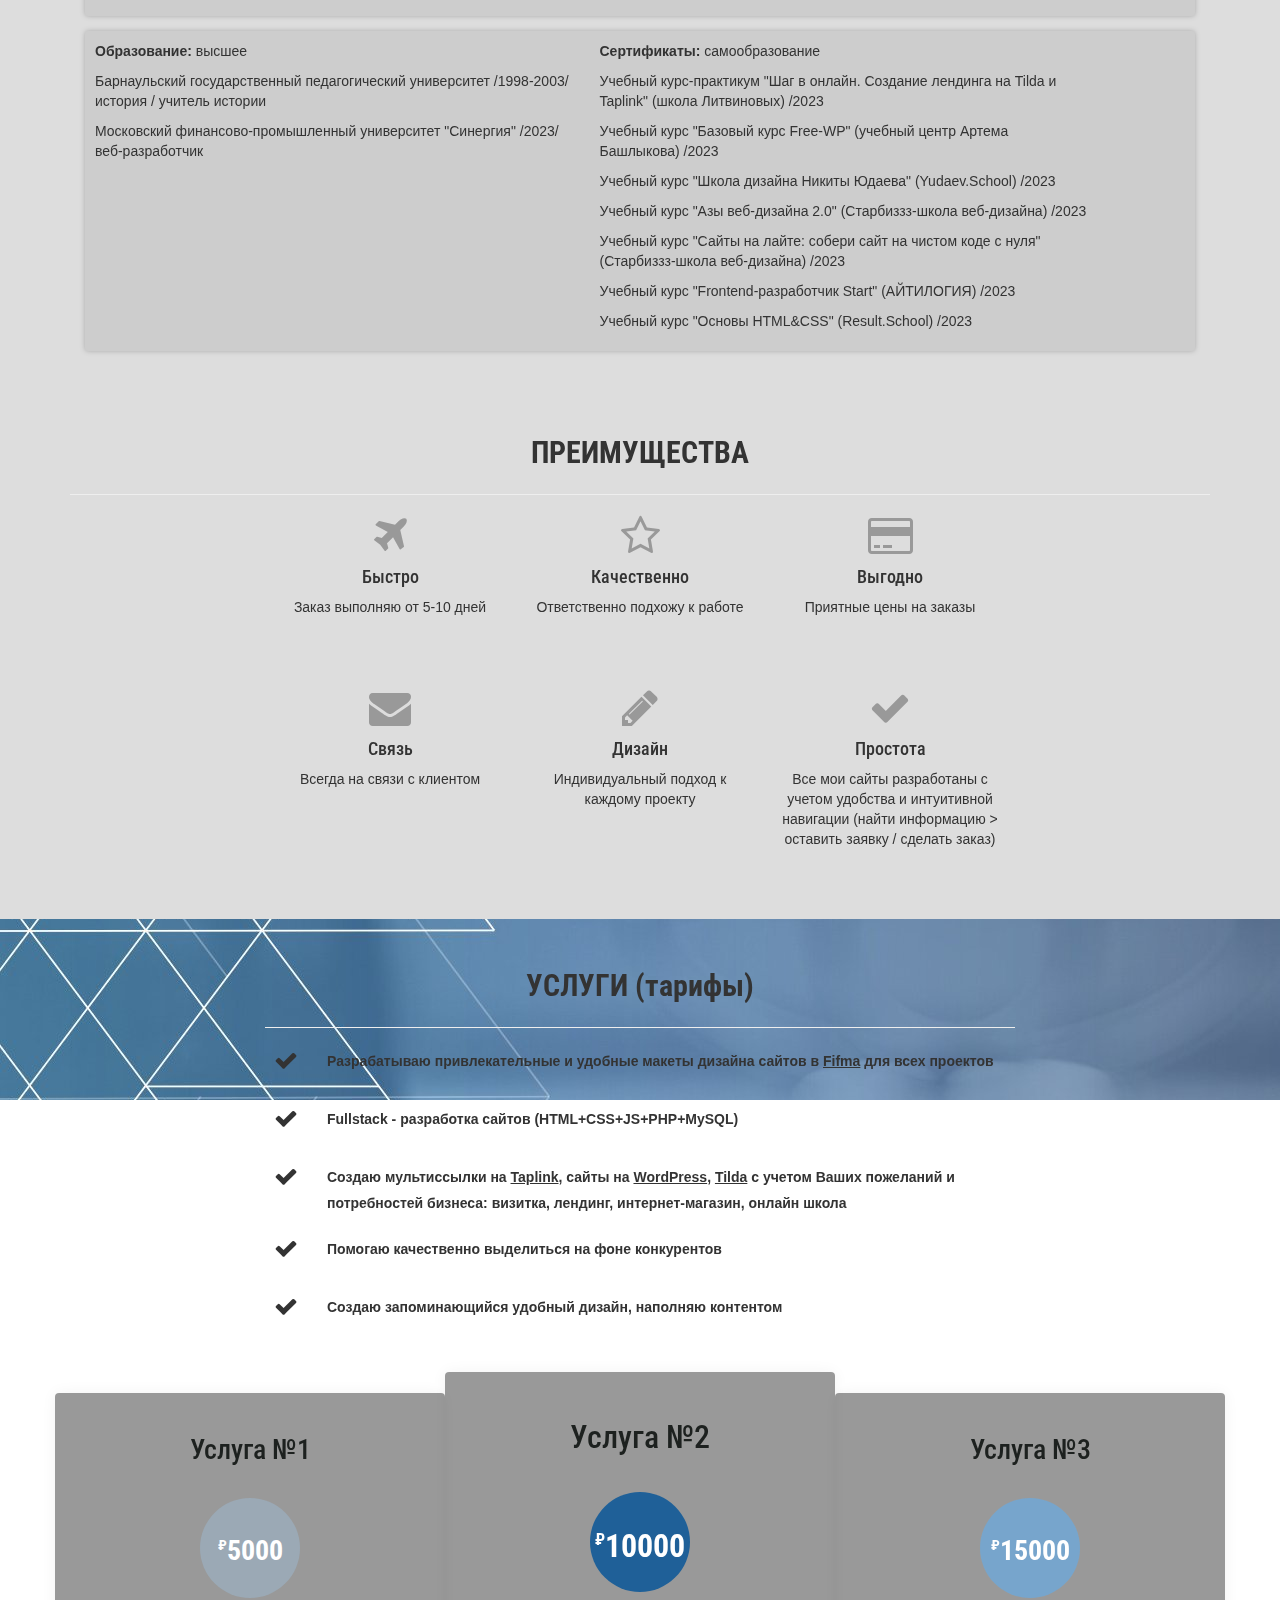
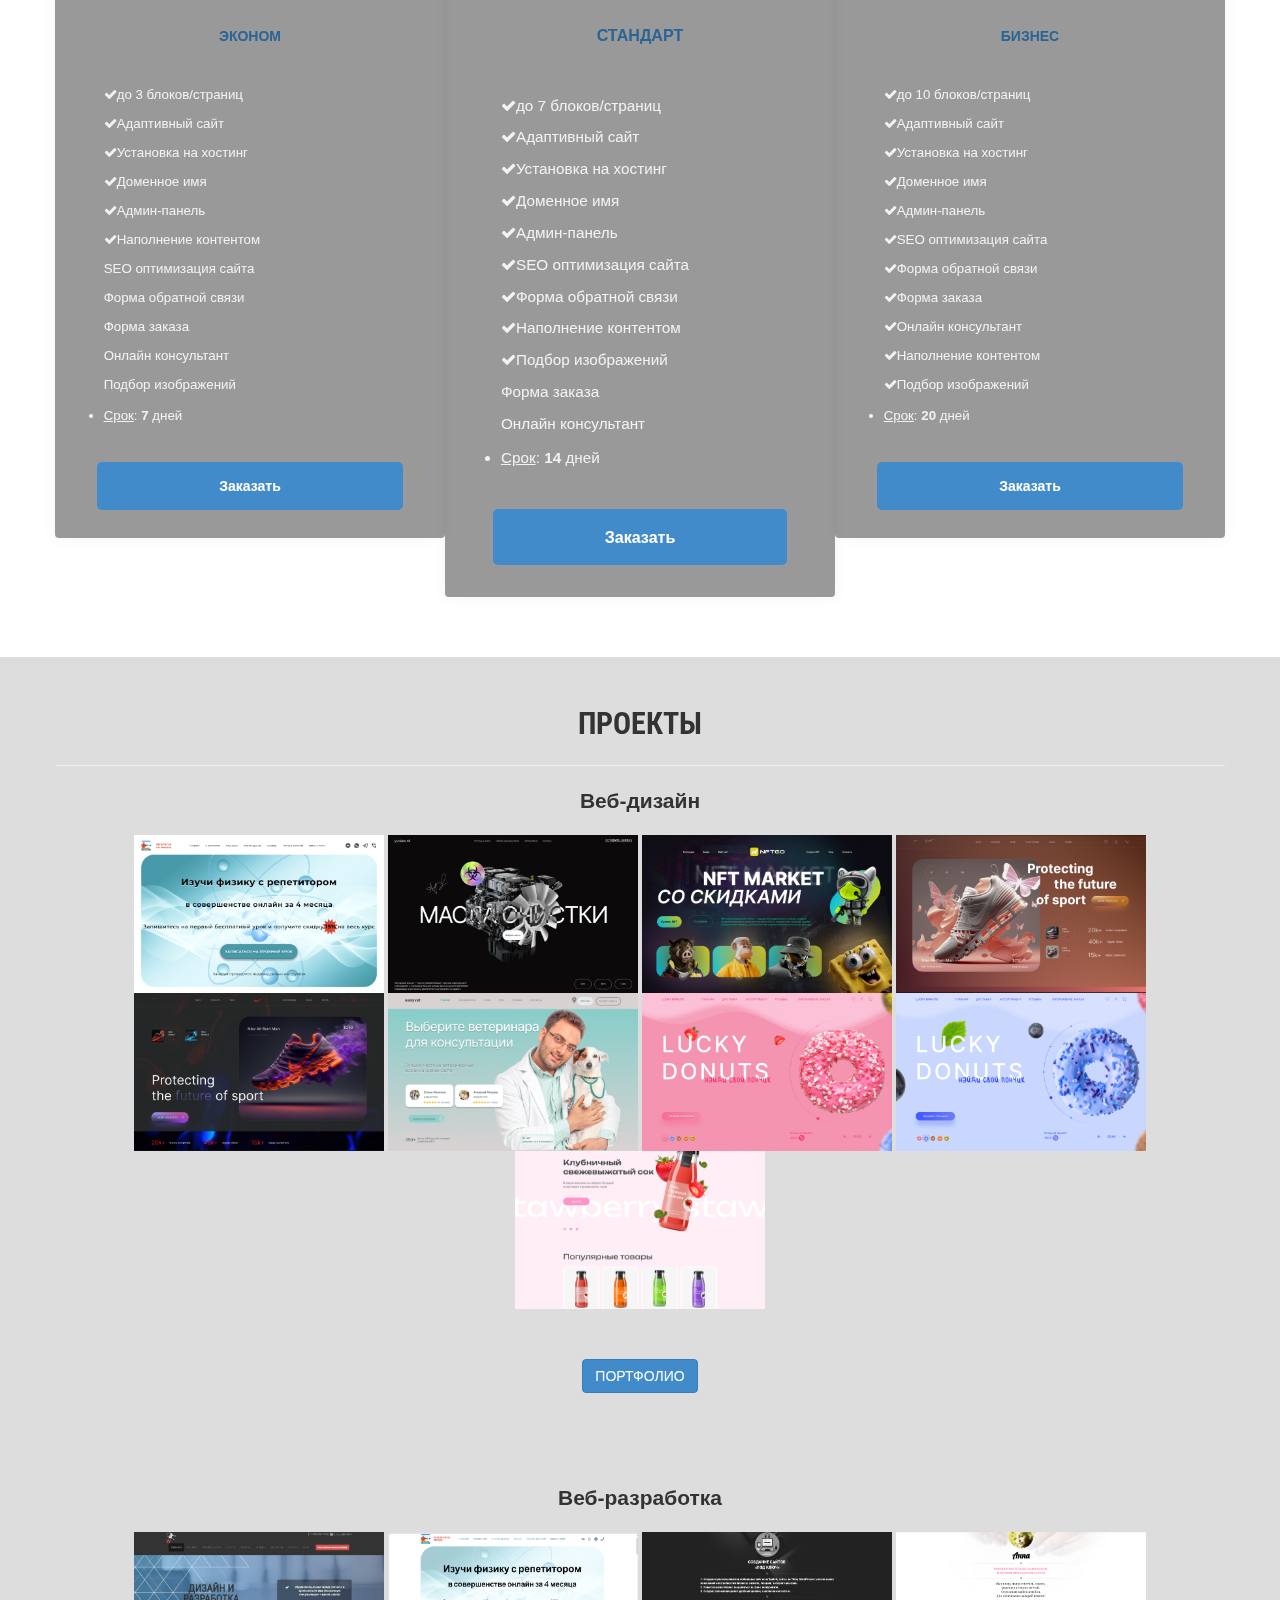
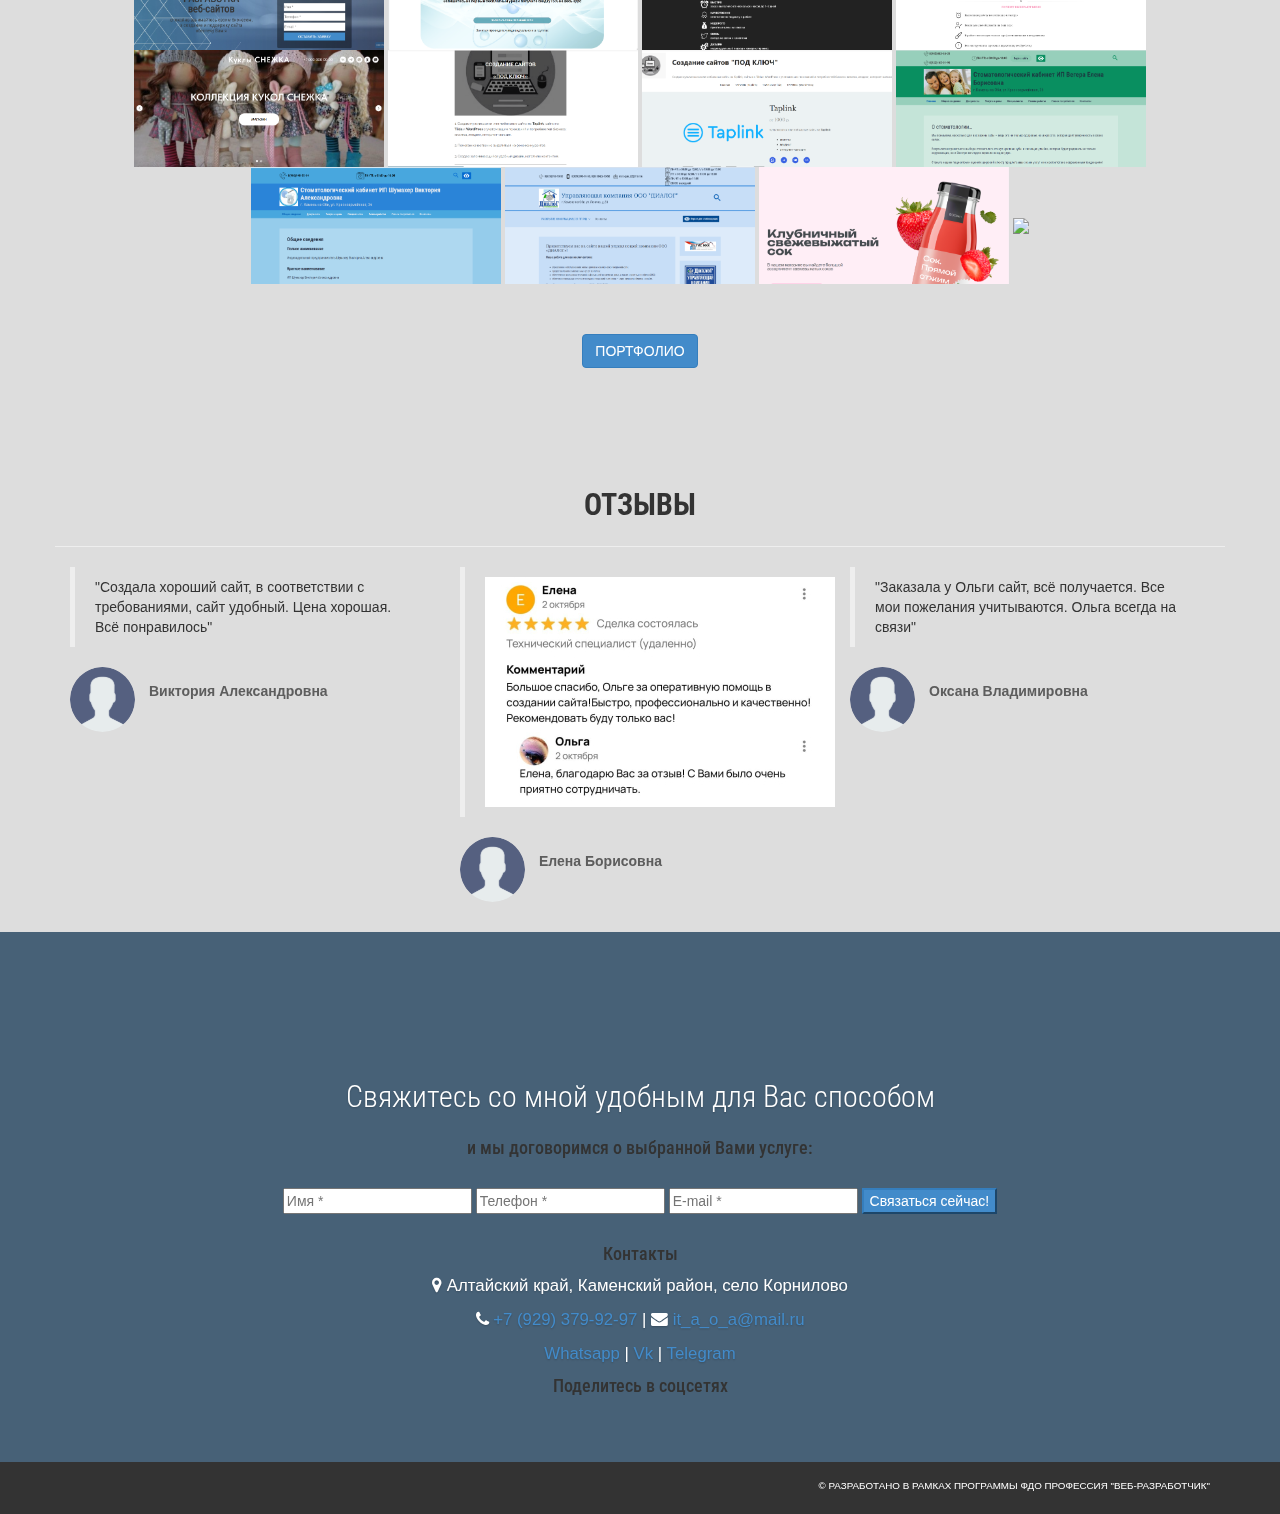
==== commit 7742b04c: "Add files via upload" ====
--- a/index.html
+++ b/index.html
@@ -174,6 +174,8 @@
                             <p>Учебный курс "Школа дизайна Никиты Юдаева" (Yudaev.School) /2023 </p>
                             <p>Учебный курс "Азы веб-дизайна 2.0" (Старбиззз-школа веб-дизайна) /2023 </p>
                             <p>Учебный курс "Сайты на лайте: собери сайт на чистом коде с нуля" (Старбиззз-школа веб-дизайна) /2023 </p>
+                            <p>Учебный курс "Frontend-разработчик Start" (АЙТИЛОГИЯ) /2023</p>
+                            <p>Учебный курс "Основы HTML&CSS" (Result.School) /2023</p>
                         </li>
                         <div class="clearfix"> </div>
                     </ul>
@@ -377,6 +379,8 @@
                     <img class="aligncenter" src="assets/img/w9.png" style="width:250px" onclick="this.style.width='800px'"
                     onmouseout="this.style.width='250px'" >
                     <img class="aligncenter" src="assets/img/w10.png" style="width:250px" onclick="this.style.width='800px'"
+                    onmouseout="this.style.width='250px'" >
+                    <img class="aligncenter" src="assets/img/w11.png" style="width:250px" onclick="this.style.width='800px'"
                     onmouseout="this.style.width='250px'" >
                     </div>
                     <div class="text-center"> <a href="portfolio.html" class="btn btn-primary jbutton">ПОРТФОЛИО</a> </div> 
